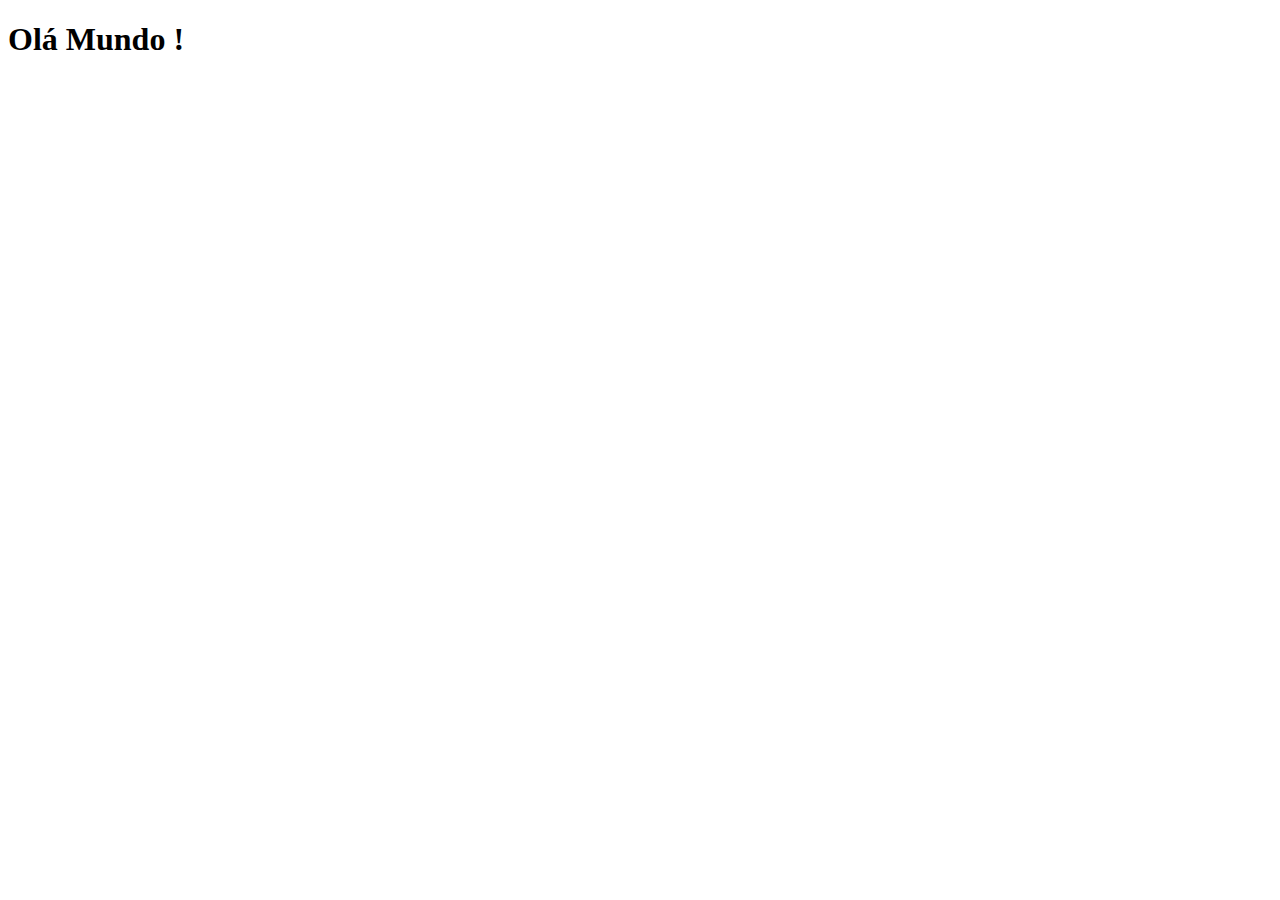
==== index.html @ 8e57d5bd "pag principal" ====
<!DOCTYPE html>
<html lang="pt-br">
<head>
    <meta charset="UTF-8">
    <meta name="viewport" content="width=device-width, initial-scale=1.0">
    <title>Projeto Redes Sociais</title>
    <link rel="shortcut icon" href="favicon.ico" type="image/x-icon">
</head>
<body>
    <h1>Olá Mundo !</h1>
</body>
</html>
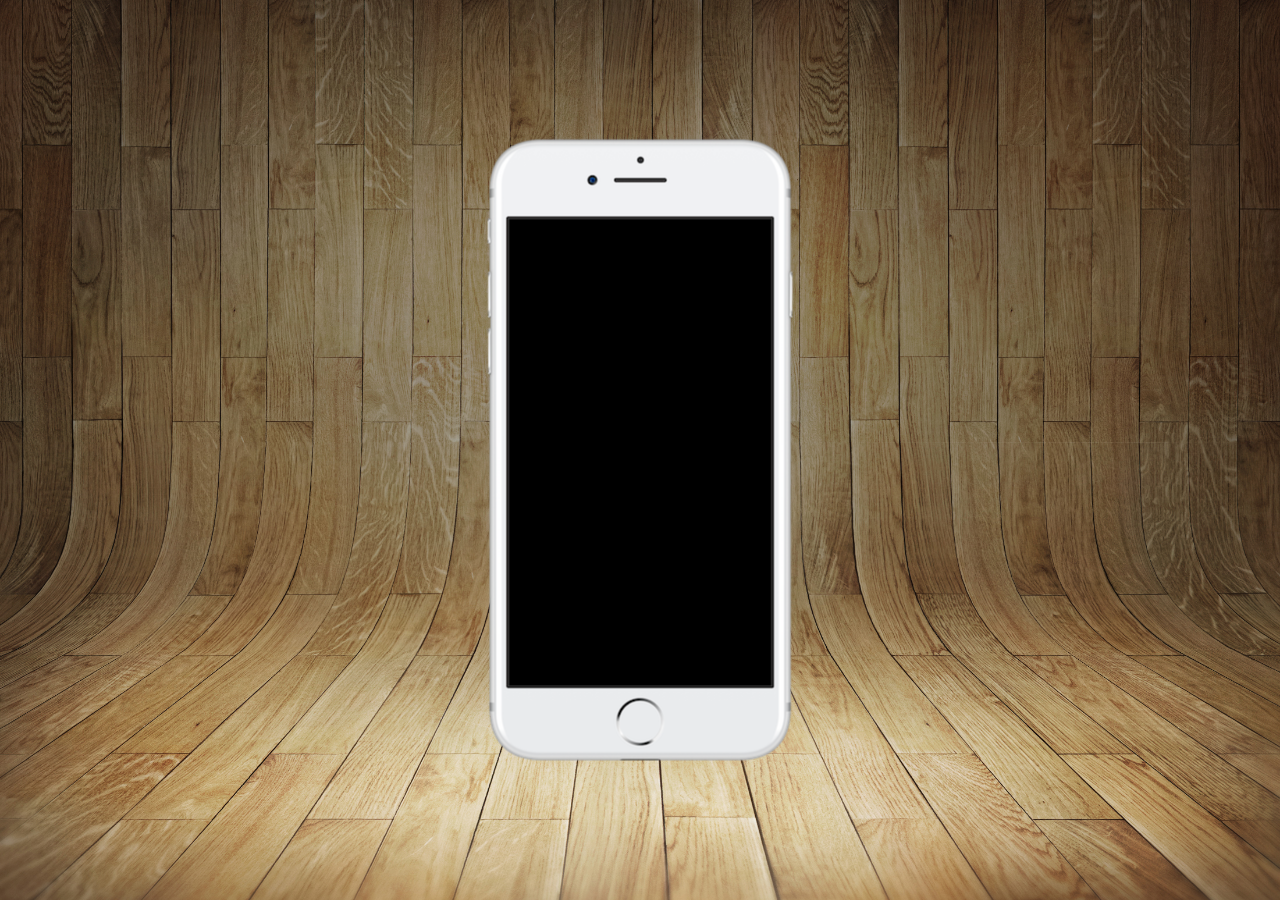
==== commit 78e28c61: "14.06" ====
--- a/index.html
+++ b/index.html
@@ -5,8 +5,16 @@
     <meta name="viewport" content="width=device-width, initial-scale=1.0">
     <title>Projeto Redes Sociais</title>
     <link rel="shortcut icon" href="favicon.ico" type="image/x-icon">
+    <link rel="stylesheet" href="estilos/style.css">
 </head>
 <body>
-    <h1>Olá Mundo !</h1>
+    <main>
+        <section id="telefone">
+
+        </section>
+        <section id="redes-sociais">
+
+        </section>
+    </main>
 </body>
 </html>--- a/estilos/style.css
+++ b/estilos/style.css
@@ -0,0 +1,39 @@
+@charset "UTF-8";
+
+* {
+    margin: 0px;
+    padding: 0px;
+    font-family: Arial, Helvetica, sans-serif;
+}
+
+html,body {
+    height: 100vh;
+    width: 100vw;
+    background-color: black;
+}
+
+body {
+    background: url('../imagens1/fundo-madeira.jpg')no-repeat top center;
+    background-size: cover;
+    background-attachment: fixed;
+}
+
+main {
+    height: 100vh;
+    position: relative;
+    
+}
+
+section#telefone {
+    position: absolute;
+    top: 50%;
+    left: 50%;
+    transform: translate(-50%,-50%);
+
+    height: 627px;
+    width: 311px;
+   
+    background: url('../imagens1/frame-iphone.png') no-repeat;
+
+
+}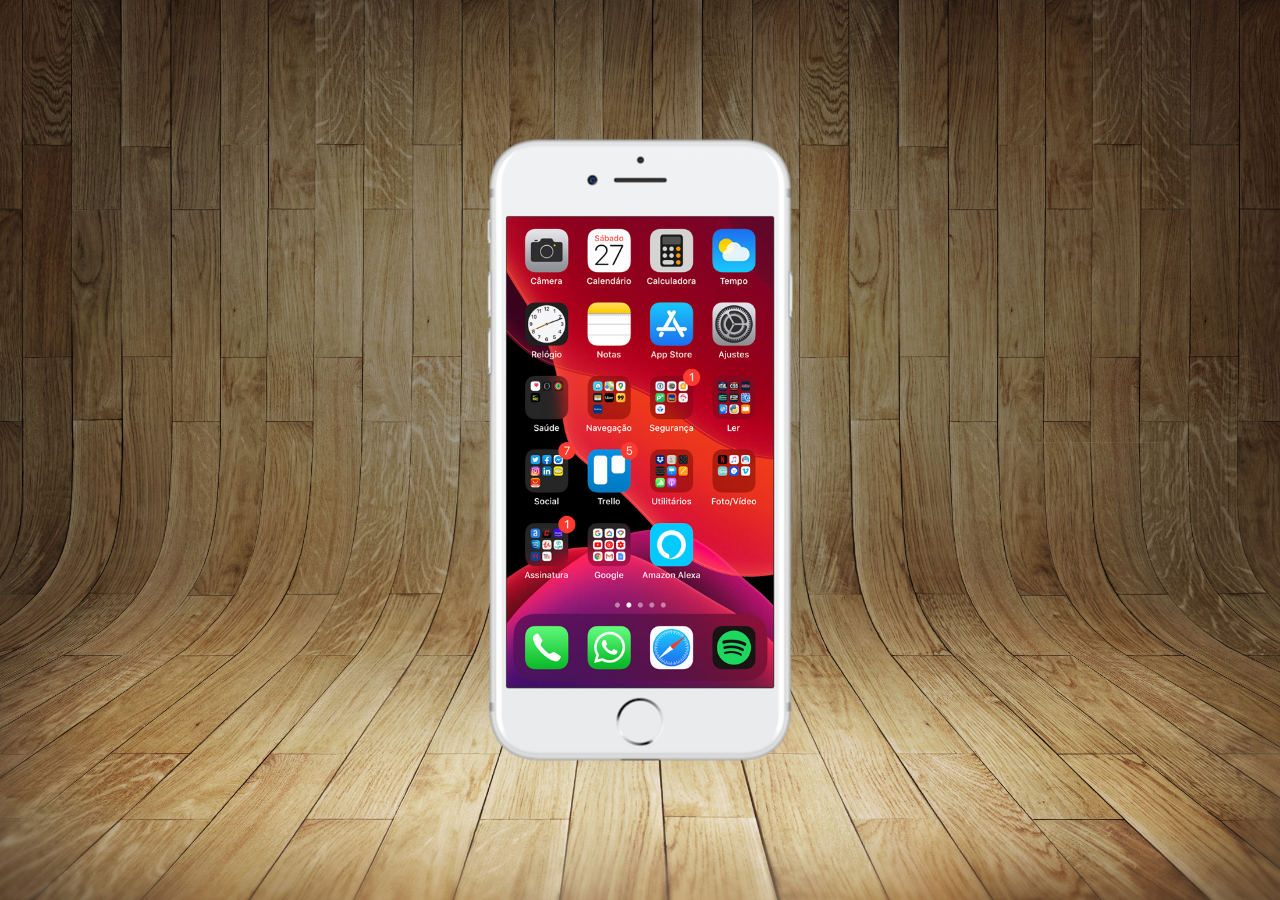
==== commit 6622a8ed: "14.06" ====
--- a/index.html
+++ b/index.html
@@ -10,7 +10,7 @@
 <body>
     <main>
         <section id="telefone">
-
+            <iframe src="home.html" name="tela" id="tela" frameborder="0"></iframe>
         </section>
         <section id="redes-sociais">
 
--- a/estilos/style.css
+++ b/estilos/style.css
@@ -36,4 +36,12 @@
     background: url('../imagens1/frame-iphone.png') no-repeat;
 
 
+}
+
+iframe#tela {
+    position:relative;
+    top: 80px;
+    left: 22px;
+    width: 267px;
+    height: 471px;
 }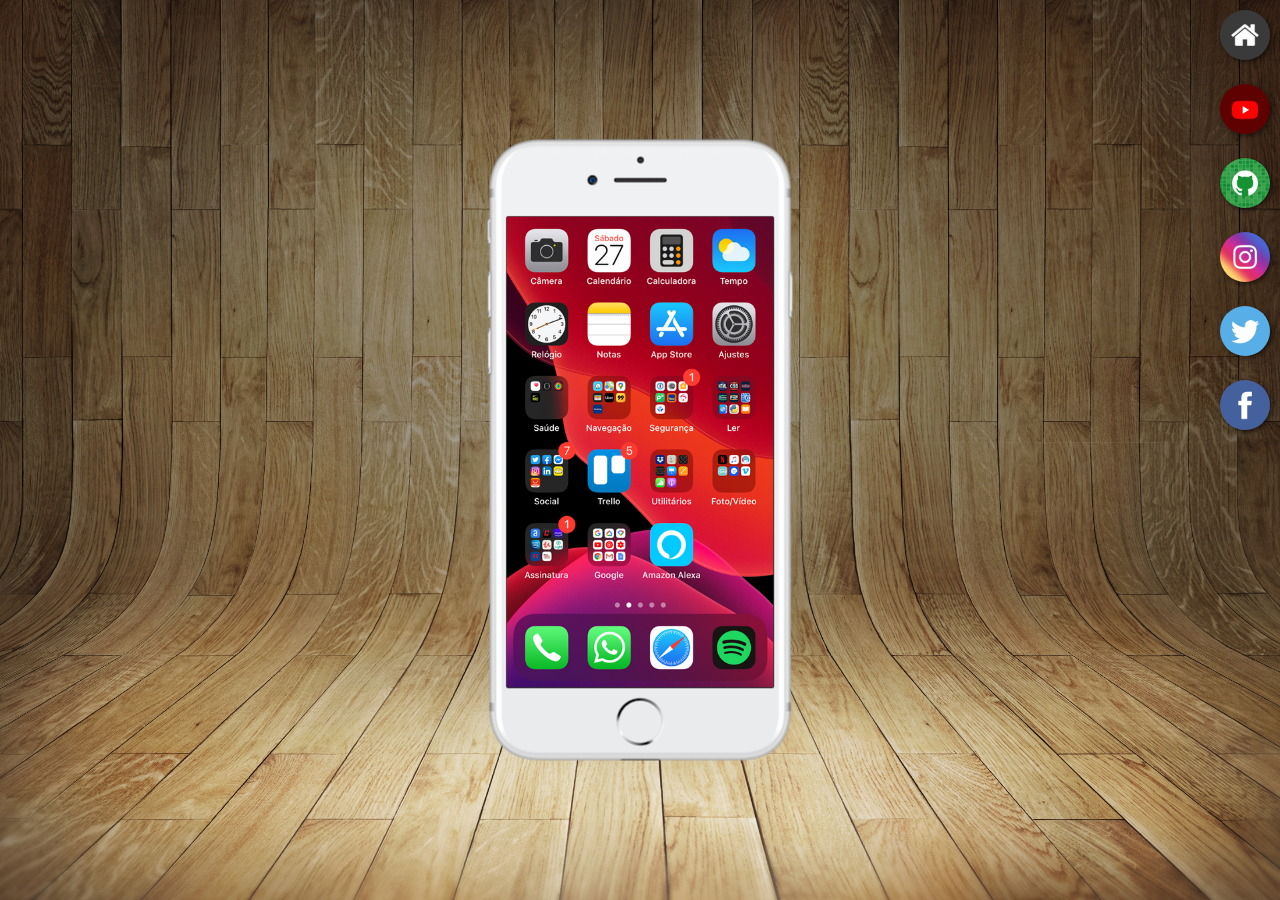
==== commit 0e8e09bc: "14.06" ====
--- a/index.html
+++ b/index.html
@@ -10,10 +10,17 @@
 <body>
     <main>
         <section id="telefone">
-            <iframe src="home.html" name="tela" id="tela" frameborder="0"></iframe>
+            <iframe src="home.html" name="tela" id="tela" frameborder="0">
+                Seu navegador não é compativel com isso.
+            </iframe>
         </section>
         <section id="redes-sociais">
-
+            <a href="#" target="tela"><img src="imagens1/logo-home.jpg" alt="Home"></a><br>
+            <a href="#" target="tela"><img src="imagens1/logo-youtube.jpg" alt="Youtube"></a><br>
+            <a href="#" target="tela"><img src="imagens1/logo-github.jpg" alt="GitHub"></a><br>
+            <a href="#" target="tela"><img src="imagens1/logo-instagram.jpg" alt="Instagram"></a><br>
+            <a href="#" target="tela"><img src="imagens1/logo-twitter.jpg" alt="Twitter"></a><br>
+            <a href="#" target="tela"><img src="imagens1/logo-facebook.jpg" alt="facebook"></a><br>
         </section>
     </main>
 </body>
--- a/estilos/style.css
+++ b/estilos/style.css
@@ -44,4 +44,23 @@
     left: 22px;
     width: 267px;
     height: 471px;
+}
+
+section#redes-sociais {
+    text-align: right;
+}
+
+section#redes-sociais img {
+    width: 50px;
+    margin: 10px;
+    border-radius: 50%;
+    box-shadow: 2px 2px 5px rgba(0, 0, 0, 0.557);
+    box-sizing: border-box;
+}
+
+section#redes-sociais img:hover {
+    border: 2px solid rgba(255, 255, 255, 0.603);
+    transform: translate(-3px,-3px);
+    box-shadow: 5px 5px 10px rgba(0, 0, 0, 0.529) ;
+    transition: transform 0.5s;border: 0.8;
 }